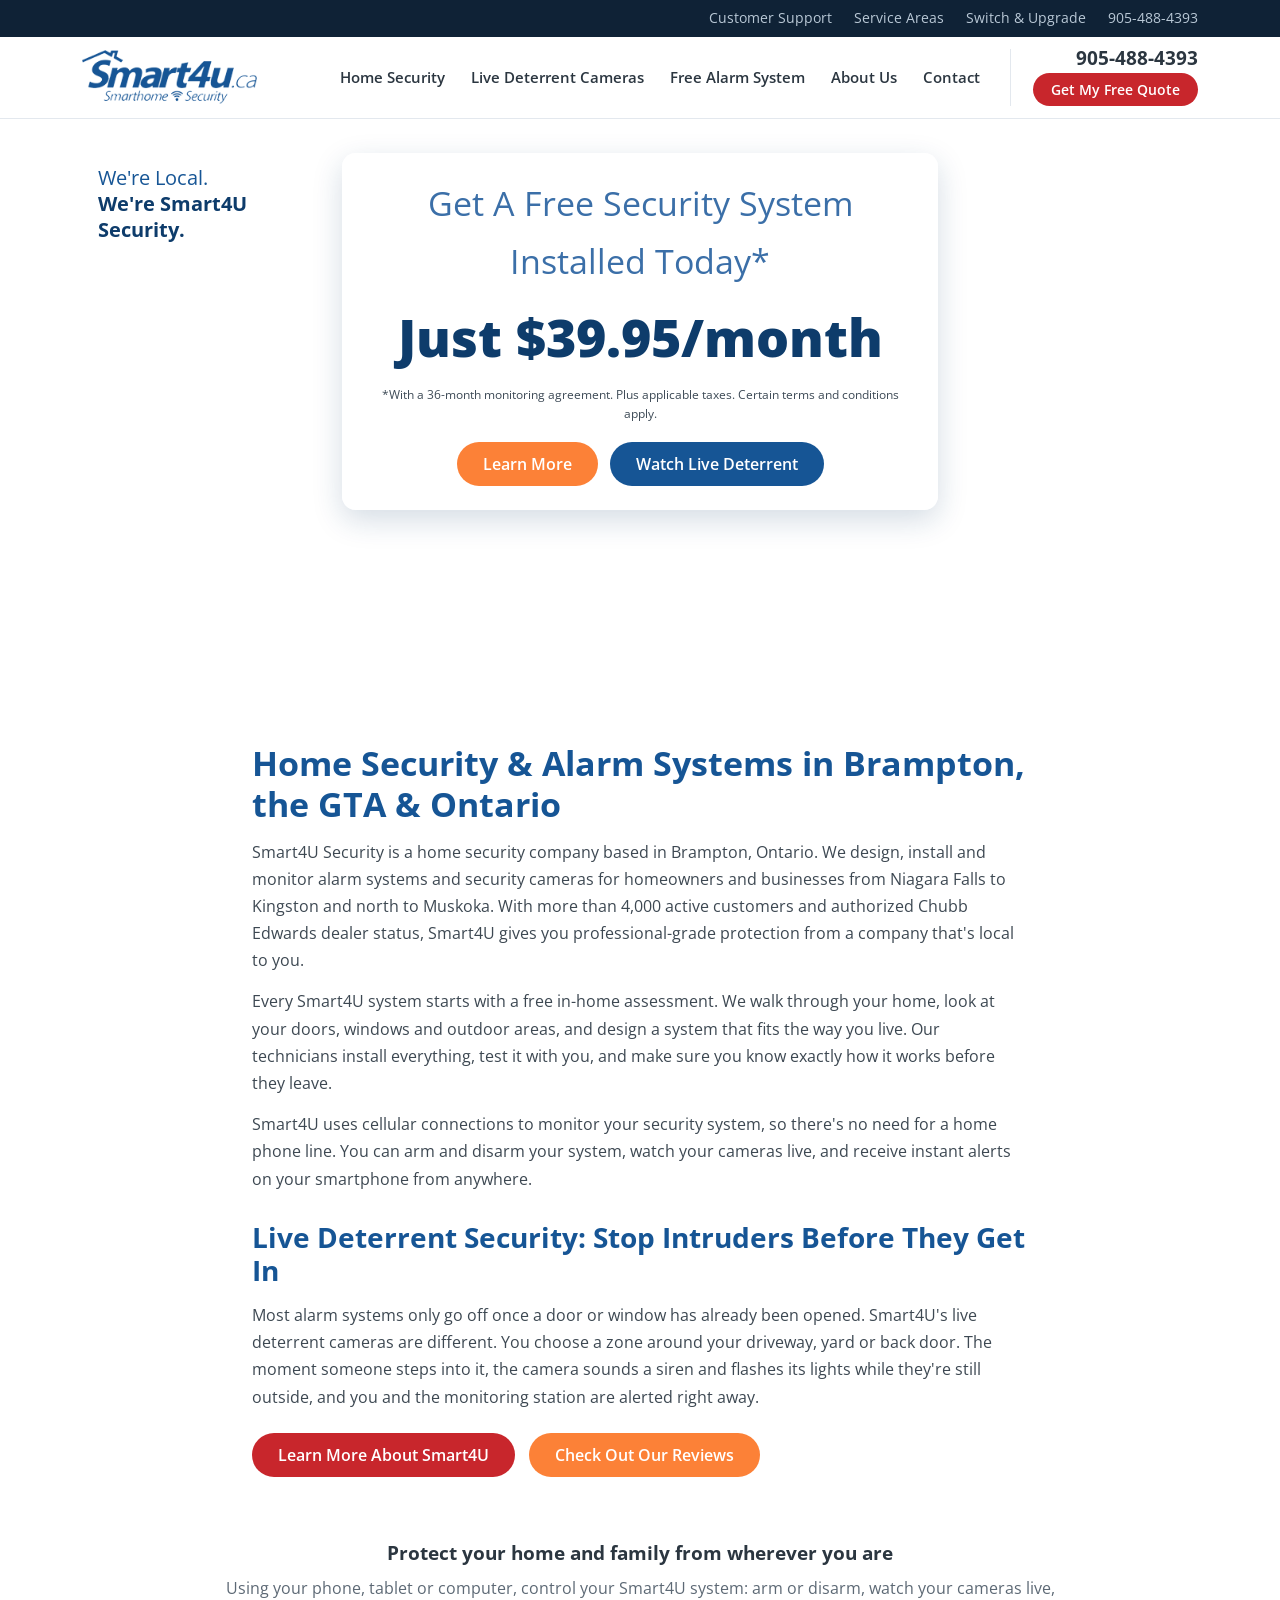
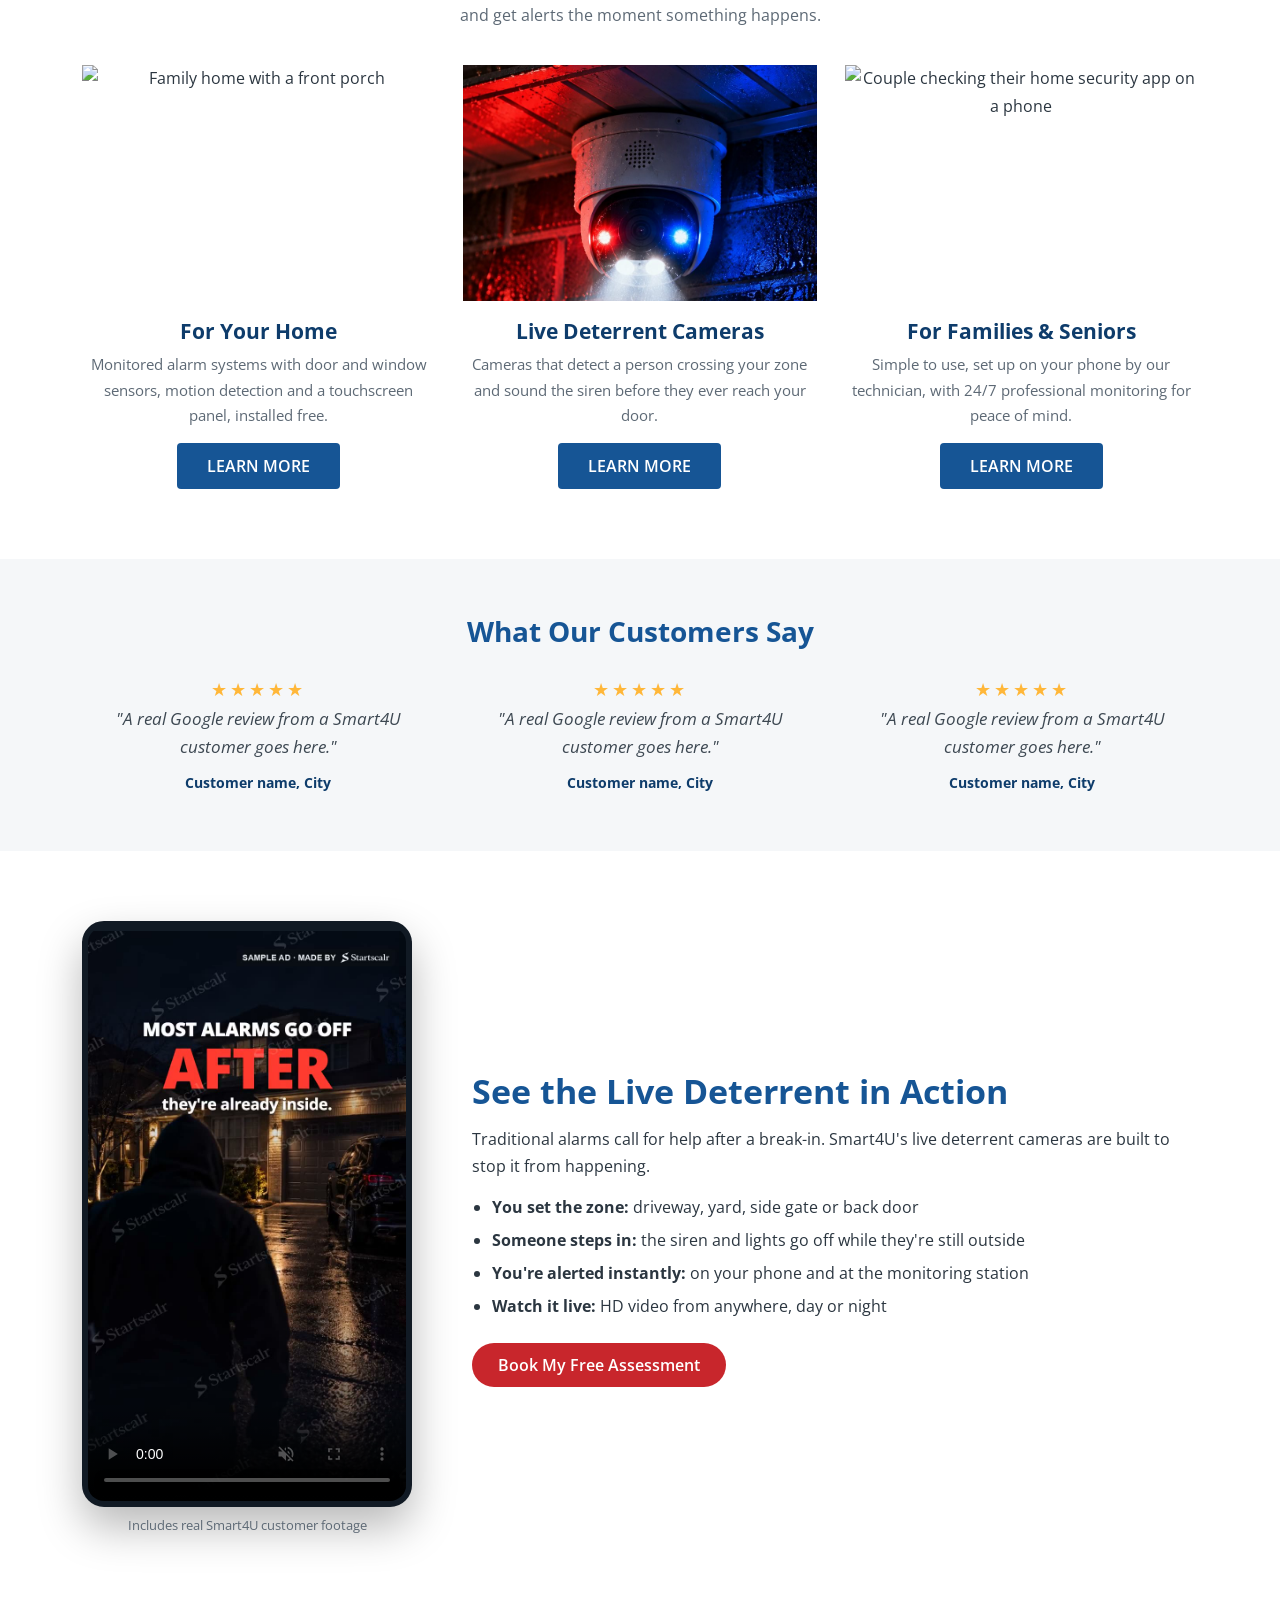
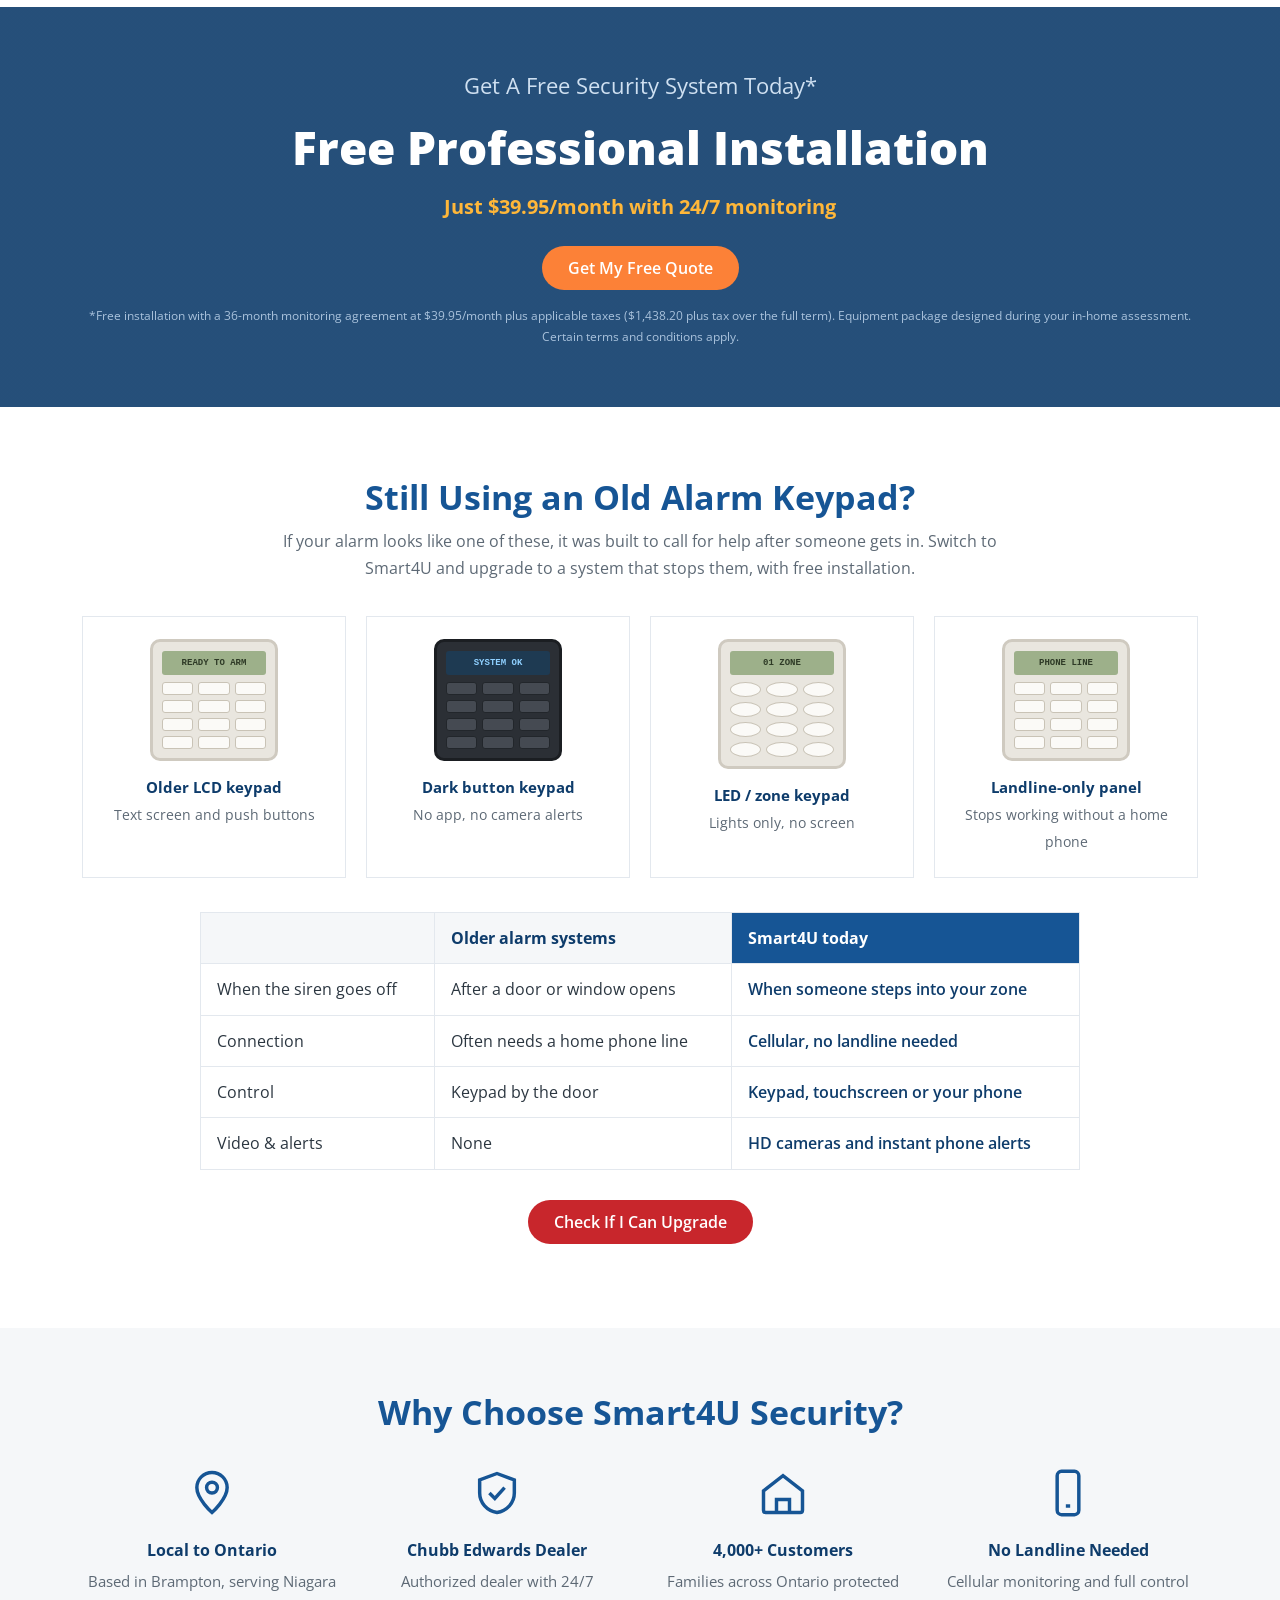
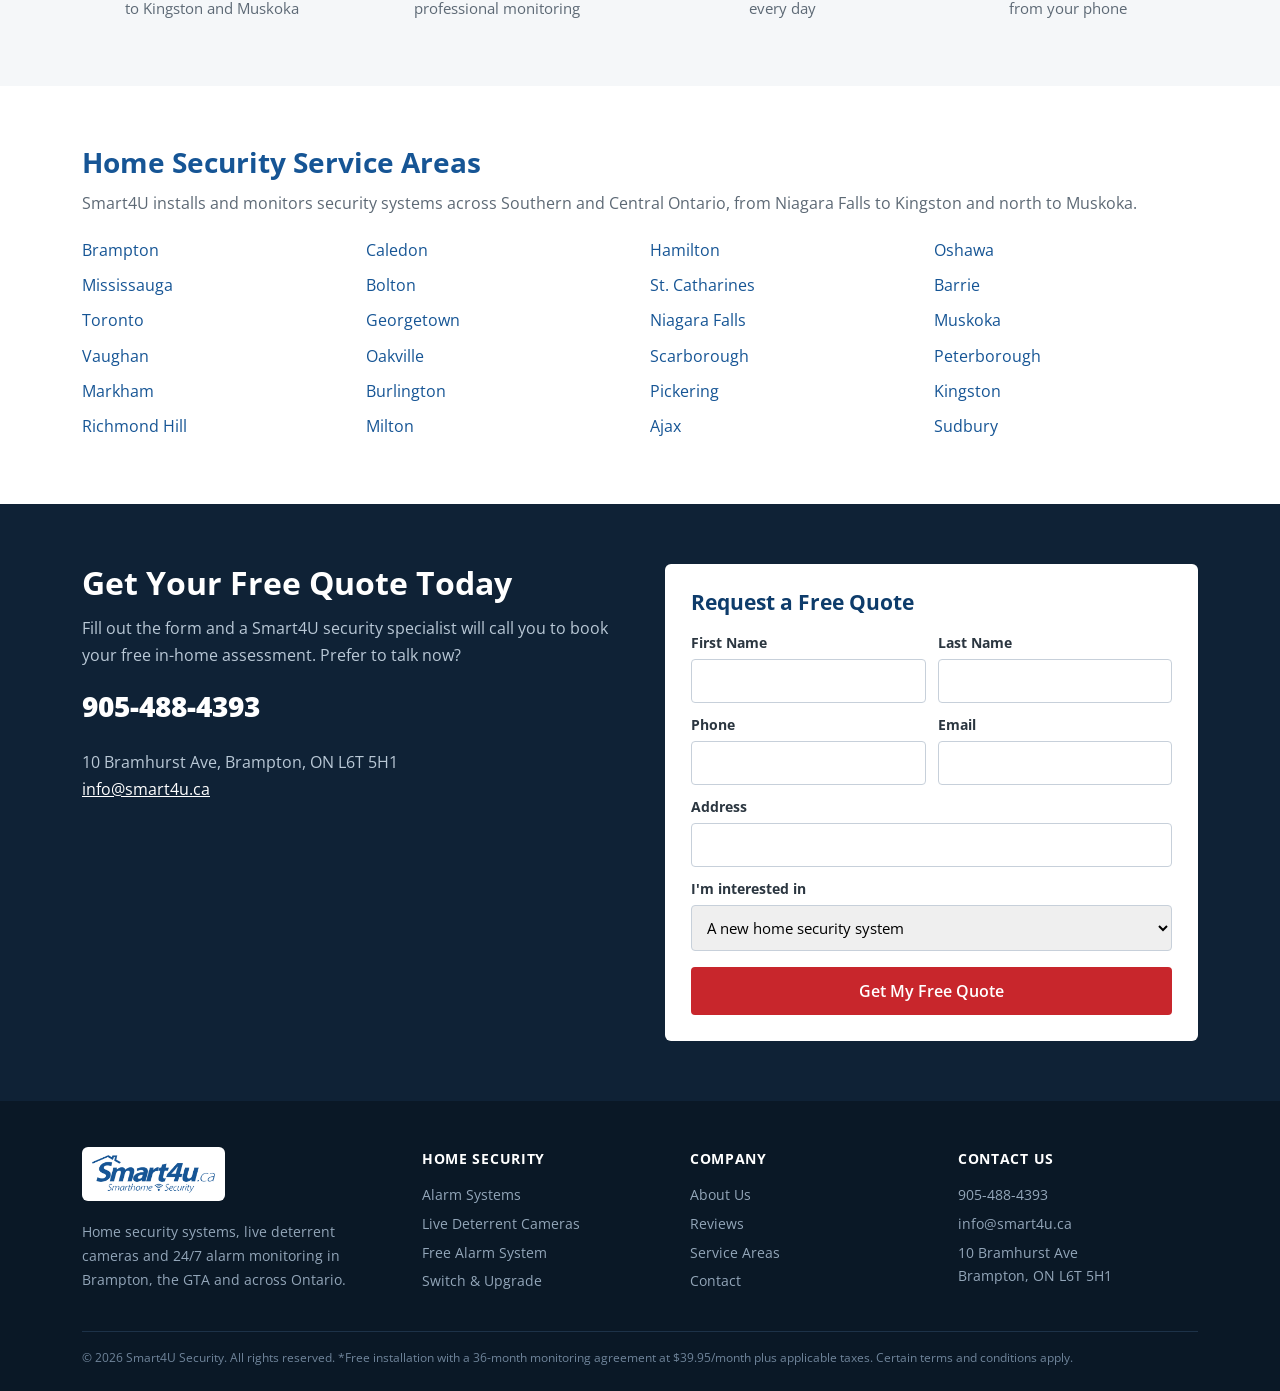
==== website-v3/index.html @ c7363578 "Demo website v3 (CSP/Liberty style)" ====
<!doctype html>
<html lang="en-CA">
<head>
<meta charset="utf-8">
<meta name="viewport" content="width=device-width, initial-scale=1">
<title>Smart4U Security | Home Security & Alarm Systems in Brampton, the GTA & Ontario</title>
<meta name="description" content="Smart4U Security, Brampton. Get a free home security system installed with 24/7 monitoring from $39.95/month. Live deterrent cameras, smart home control, no landline needed. Call 905-488-4393.">
<meta name="robots" content="noindex">
<link rel="preconnect" href="https://fonts.googleapis.com">
<link href="https://fonts.googleapis.com/css2?family=Open+Sans:wght@400;600;700;800&display=swap" rel="stylesheet">
<style>
:root{--blue:#165595;--navy:#0e3c6b;--dark:#0f2236;--ink:#2b3640;--muted:#5d6975;--line:#e3e8ee;--soft:#f5f7f9;--orange:#fc8137;--orange-d:#e2681f;--red:#c8262c;--yellow:#ffb739}
*{box-sizing:border-box}
body{margin:0;font:16px/1.7 "Open Sans",Arial,sans-serif;color:var(--ink);background:#fff}
img{max-width:100%;display:block}
a{color:var(--blue)}
.wrap{max-width:1160px;margin:0 auto;padding:0 22px}
.narrow{max-width:820px;margin:0 auto}
h1,h2,h3{margin:0;line-height:1.2}
p{margin:0 0 14px}
.btn{display:inline-block;font:600 16px "Open Sans",sans-serif;padding:11px 26px;border-radius:999px;text-decoration:none;border:0;cursor:pointer;text-align:center}
.btn-red{background:var(--red);color:#fff}.btn-red:hover{background:#a81f24}
.btn-or{background:var(--orange);color:#fff}.btn-or:hover{background:var(--orange-d)}
.btn-bl{background:var(--blue);color:#fff}.btn-bl:hover{background:var(--navy)}
.btn-sq{border-radius:4px;padding:12px 30px}

.top{background:var(--dark);color:#b9c8d6;font-size:13.5px}
.top .wrap{display:flex;justify-content:flex-end;gap:22px;padding-top:7px;padding-bottom:7px}
.top a{color:#b9c8d6;text-decoration:none}.top a:hover{color:#fff}
header{background:#fff;border-bottom:1px solid var(--line);position:sticky;top:0;z-index:20}
header .wrap{display:flex;align-items:center;gap:30px;padding-top:12px;padding-bottom:12px}
header .logo img{height:54px;width:auto}
nav{display:flex;gap:26px;margin-left:auto;font-size:15px;font-weight:600}
nav a{color:var(--ink);text-decoration:none}nav a:hover{color:var(--blue)}
.hright{display:flex;flex-direction:column;align-items:flex-end;gap:5px;padding-left:22px;border-left:1px solid var(--line)}
.hright .ph{font-size:19px;font-weight:700;color:var(--ink);text-decoration:none;line-height:1}
.hright .btn{padding:7px 18px;font-size:14px}

.hero{position:relative;min-height:560px;background:url("https://images.unsplash.com/photo-1773427657182-4776c4f5b363?w=2200&q=80&auto=format") center 90%/cover}
.hero::before{content:"";position:absolute;inset:0;background:linear-gradient(180deg,rgba(255,255,255,.55) 0%,rgba(255,255,255,.25) 40%,rgba(255,255,255,0) 60%)}
.hero .wrap{position:relative;padding-top:34px;padding-bottom:40px;display:grid;grid-template-columns:240px 1fr 240px;gap:20px}
.slogan{font-size:20px;color:var(--blue);line-height:1.3;align-self:start;background:rgba(255,255,255,.85);border-radius:10px;padding:12px 16px}.slogan b{display:block;color:var(--navy)}
.offer{text-align:center;background:rgba(255,255,255,.9);border-radius:14px;padding:22px 26px 24px;box-shadow:0 10px 30px rgba(14,60,107,.18);align-self:start}
.offer .l1{font-size:clamp(24px,3vw,34px);color:#3b6fa8;font-weight:400}
.offer .l2{font-size:clamp(32px,4.4vw,52px);color:var(--navy);font-weight:800;margin:2px 0 4px}
.offer .fine{font-size:11.5px;color:#3d4a56;margin-bottom:18px}
.offer .btns{display:flex;gap:12px;justify-content:center;flex-wrap:wrap}

.intro{padding:64px 0 50px}
.intro h2{font-size:clamp(26px,3vw,34px);color:var(--blue);font-weight:700;margin-bottom:14px}
.intro h2.sm{font-size:clamp(22px,2.5vw,28px);margin-top:28px}
.intro p{color:#3d4852}
.intro .btns{display:flex;gap:14px;flex-wrap:wrap;margin-top:22px}

.lead{text-align:center;padding:10px 0 36px}
.lead b{display:block;font-size:19px;color:var(--ink);margin-bottom:6px}
.lead p{max-width:860px;margin:0 auto;color:var(--muted)}
.three{display:grid;grid-template-columns:repeat(3,1fr);gap:28px;padding-bottom:70px}
.tile{text-align:center}
.tile img{width:100%;aspect-ratio:3/2;object-fit:cover}
.tile h3{font-size:21px;color:var(--navy);margin:18px 0 8px}
.tile p{color:var(--muted);font-size:15px;min-height:76px}

.quotes{background:var(--soft);padding:56px 0;text-align:center}
.quotes .row{display:grid;grid-template-columns:repeat(3,1fr);gap:30px;margin-top:26px}
.quotes blockquote{margin:0;font-size:16.5px;color:#3d4852;font-style:italic}
.quotes cite{display:block;font-style:normal;font-weight:700;color:var(--navy);margin-top:10px;font-size:14px}
.quotes .stars{color:var(--yellow);letter-spacing:3px;font-size:18px}
.quotes h2{font-size:28px;color:var(--blue);font-weight:700}

.deter{padding:70px 0}
.deter .wrap{display:grid;grid-template-columns:330px 1fr;gap:60px;align-items:center}
.deter video{width:100%;aspect-ratio:9/16;border-radius:22px;border:6px solid #111a24;background:#111a24;box-shadow:0 20px 44px rgba(0,0,0,.28);display:block}
.deter .cap{text-align:center;font-size:12.5px;color:var(--muted);margin-top:8px}
.deter h2{font-size:clamp(26px,3vw,34px);color:var(--blue);font-weight:700;margin-bottom:14px}
.deter ul{padding-left:20px;margin:0 0 22px}.deter li{margin:6px 0}

.band{background:linear-gradient(rgba(14,60,107,.9),rgba(14,60,107,.9)),url("https://images.unsplash.com/photo-1789683566679-be59240fc128?w=1600&q=70&auto=format") center/cover;color:#fff;text-align:center;padding:60px 0}
.band .l1{font-size:22px;color:#cfe0f1}
.band .l2{font-size:clamp(30px,4vw,46px);font-weight:800;margin:4px 0}
.band .l3{font-size:20px;color:var(--yellow);font-weight:700;margin-bottom:22px}
.band .fine{font-size:12px;color:#a9c2dc;margin-top:16px}

.upg{padding:70px 0}
.upg h2{font-size:clamp(26px,3vw,34px);color:var(--blue);font-weight:700;text-align:center;margin-bottom:10px}
.upg .sub{text-align:center;color:var(--muted);max-width:740px;margin:0 auto 34px}
.keys{display:grid;grid-template-columns:repeat(4,1fr);gap:20px;margin-bottom:34px}
.key{border:1px solid var(--line);padding:22px 14px;text-align:center}
.pad{margin:0 auto 14px;width:128px;background:#e9e6df;border:3px solid #cfcac0;border-radius:10px;padding:9px}
.pad .lcd{background:#9db08a;height:24px;border-radius:3px;margin-bottom:7px;font:600 9px monospace;color:#2e3a26;display:flex;align-items:center;justify-content:center}
.pad .g{display:grid;grid-template-columns:repeat(3,1fr);gap:5px}.pad .g i{height:13px;background:#fbfaf7;border:1px solid #c9c3b6;border-radius:3px}
.pad.dk{background:#2b2f35;border-color:#1b1e22}.pad.dk .g i{background:#454a52;border-color:#22262b}.pad.dk .lcd{background:#1e3a52;color:#8fd0ff}
.pad.rd .g i{border-radius:50%;height:15px}
.key b{display:block;color:var(--navy);font-size:15px}.key span{font-size:13.5px;color:var(--muted)}
table{width:100%;max-width:880px;margin:0 auto 30px;border-collapse:collapse;font-size:15.5px}
th,td{padding:12px 16px;border:1px solid var(--line);text-align:left}
th{background:var(--soft);color:var(--navy)}th:last-child{background:var(--blue);color:#fff}
td:last-child{font-weight:600;color:var(--navy)}

.why{background:var(--soft);padding:64px 0}
.why h2{font-size:clamp(26px,3vw,34px);color:var(--blue);font-weight:700;text-align:center;margin-bottom:34px}
.icons{display:grid;grid-template-columns:repeat(4,1fr);gap:26px;text-align:center}
.icons svg{width:52px;height:52px;color:var(--blue);margin:0 auto 10px}
.icons b{display:block;color:var(--navy);margin-bottom:4px}.icons span{font-size:14.5px;color:var(--muted)}

.areas{padding:60px 0}
.areas h2{font-size:28px;color:var(--blue);font-weight:700;margin-bottom:10px}
.areas p{color:var(--muted)}
.alist{columns:4;column-gap:20px;padding:0;margin:16px 0 0;list-style:none}
.alist li{padding:4px 0}.alist a{text-decoration:none}

.quote{background:var(--dark);color:#fff;padding:60px 0}
.quote .wrap{display:grid;grid-template-columns:1fr 1fr;gap:50px;align-items:start}
.quote h2{font-size:32px;margin-bottom:12px}
.quote p{color:#b9c8d6}
.quote .ph{font-size:28px;font-weight:800;color:#fff;text-decoration:none}
form{background:#fff;color:var(--ink);padding:26px;border-radius:6px}
form h3{color:var(--navy);font-size:21px;margin-bottom:6px}
.r2{display:grid;grid-template-columns:1fr 1fr;gap:12px}
label{display:block;font-size:13.5px;font-weight:700;margin:11px 0 4px}
input,select{width:100%;font:15px "Open Sans",sans-serif;padding:11px;border:1px solid #c7d0da;border-radius:4px}
form .btn{width:100%;margin-top:16px;border-radius:4px;padding:13px}
.thanks{display:none;background:#fff;color:var(--ink);padding:30px;border-radius:6px;text-align:center}

footer{background:#0a1826;color:#93a6b9;font-size:14px;padding:46px 0 22px}
.fcols{display:grid;grid-template-columns:1.3fr 1fr 1fr 1fr;gap:28px;margin-bottom:26px}
footer h4{color:#fff;font-size:14px;text-transform:uppercase;letter-spacing:.05em;margin:0 0 12px}
footer a{color:#93a6b9;text-decoration:none;display:block;margin:5px 0}footer a:hover{color:#fff}
.flogo{background:#fff;display:inline-block;padding:8px 10px;border-radius:6px;margin-bottom:12px}.flogo img{height:38px}
.legal{border-top:1px solid #1d3248;padding-top:16px;font-size:12px;color:#6f849a}

.mcall{display:none;position:fixed;bottom:0;left:0;right:0;z-index:30;background:var(--red);text-align:center}
.mcall a{display:block;color:#fff;font-weight:700;padding:15px;text-decoration:none;font-size:17px}

@media (max-width:1000px){
  nav,.top{display:none}
  .hero .wrap{grid-template-columns:1fr;text-align:center}.slogan{padding:0}.hero .wrap>div:last-child{display:none}
  .hero{min-height:520px}
  .three,.quotes .row{grid-template-columns:1fr}.tile p{min-height:0}
  .deter .wrap,.quote .wrap{grid-template-columns:1fr}.deter .wrap>div:first-child{max-width:300px;margin:0 auto}
  .keys,.icons{grid-template-columns:1fr 1fr}
  .alist{columns:2}.fcols{grid-template-columns:1fr 1fr}
  .mcall{display:block}body{padding-bottom:54px}
}
@media (max-width:560px){.hright .btn{display:none}.hright{border:0;padding:0}header .logo img{height:42px}.r2{grid-template-columns:1fr}table{font-size:14px}th,td{padding:9px}}
</style>
</head>
<body>

<div class="top"><div class="wrap"><a href="#contact">Customer Support</a><a href="#areas">Service Areas</a><a href="#upgrade">Switch &amp; Upgrade</a><a href="tel:+19054884393">905-488-4393</a></div></div>

<header><div class="wrap">
  <a class="logo" href="#"><img src="img/smart4u-logo.png" alt="Smart4U Security" width="220" height="68"></a>
  <nav><a href="#home-security">Home Security</a><a href="#live-deterrent">Live Deterrent Cameras</a><a href="#free-system">Free Alarm System</a><a href="#about">About Us</a><a href="#contact">Contact</a></nav>
  <div class="hright"><a class="ph" href="tel:+19054884393">905-488-4393</a><a class="btn btn-red" href="#contact">Get My Free Quote</a></div>
</div></header>

<section class="hero"><div class="wrap">
  <div class="slogan">We're Local.<b>We're Smart4U Security.</b></div>
  <div class="offer">
    <div class="l1">Get A Free Security System Installed Today*</div>
    <div class="l2">Just $39.95/month</div>
    <div class="fine">*With a 36-month monitoring agreement. Plus applicable taxes. Certain terms and conditions apply.</div>
    <div class="btns"><a class="btn btn-or" href="#free-system">Learn More</a><a class="btn btn-bl" href="#live-deterrent">Watch Live Deterrent</a></div>
  </div>
  <div></div>
</div></section>

<section class="intro" id="home-security"><div class="wrap narrow">
  <h2>Home Security &amp; Alarm Systems in Brampton, the GTA &amp; Ontario</h2>
  <p>Smart4U Security is a home security company based in Brampton, Ontario. We design, install and monitor alarm systems and security cameras for homeowners and businesses from Niagara Falls to Kingston and north to Muskoka. With more than 4,000 active customers and authorized Chubb Edwards dealer status, Smart4U gives you professional-grade protection from a company that's local to you.</p>
  <p>Every Smart4U system starts with a free in-home assessment. We walk through your home, look at your doors, windows and outdoor areas, and design a system that fits the way you live. Our technicians install everything, test it with you, and make sure you know exactly how it works before they leave.</p>
  <p>Smart4U uses cellular connections to monitor your security system, so there's no need for a home phone line. You can arm and disarm your system, watch your cameras live, and receive instant alerts on your smartphone from anywhere.</p>
  <h2 class="sm">Live Deterrent Security: Stop Intruders Before They Get In</h2>
  <p>Most alarm systems only go off once a door or window has already been opened. Smart4U's live deterrent cameras are different. You choose a zone around your driveway, yard or back door. The moment someone steps into it, the camera sounds a siren and flashes its lights while they're still outside, and you and the monitoring station are alerted right away.</p>
  <div class="btns"><a class="btn btn-red" href="#about">Learn More About Smart4U</a><a class="btn btn-or" href="#reviews">Check Out Our Reviews</a></div>
</div></section>

<div class="wrap">
  <div class="lead"><b>Protect your home and family from wherever you are</b><p>Using your phone, tablet or computer, control your Smart4U system: arm or disarm, watch your cameras live, and get alerts the moment something happens.</p></div>
  <div class="three">
    <div class="tile"><img src="https://images.unsplash.com/photo-1789683566679-be59240fc128?w=900&q=75&auto=format&fit=crop&h=600" alt="Family home with a front porch"><h3>For Your Home</h3><p>Monitored alarm systems with door and window sensors, motion detection and a touchscreen panel, installed free.</p><a class="btn btn-bl btn-sq" href="#free-system">LEARN MORE</a></div>
    <div class="tile"><img src="img/card-deterrent.jpg" alt="Smart4U live deterrent camera with red and blue lights"><h3>Live Deterrent Cameras</h3><p>Cameras that detect a person crossing your zone and sound the siren before they ever reach your door.</p><a class="btn btn-bl btn-sq" href="#live-deterrent">LEARN MORE</a></div>
    <div class="tile"><img src="https://images.unsplash.com/photo-1758686253992-62c9c69dfe61?w=900&q=75&auto=format&fit=crop&h=600" alt="Couple checking their home security app on a phone"><h3>For Families &amp; Seniors</h3><p>Simple to use, set up on your phone by our technician, with 24/7 professional monitoring for peace of mind.</p><a class="btn btn-bl btn-sq" href="#contact">LEARN MORE</a></div>
  </div>
</div>

<section class="quotes" id="reviews"><div class="wrap">
  <h2>What Our Customers Say</h2>
  <div class="row">
    <div><div class="stars">★★★★★</div><blockquote>"A real Google review from a Smart4U customer goes here."</blockquote><cite>Customer name, City</cite></div>
    <div><div class="stars">★★★★★</div><blockquote>"A real Google review from a Smart4U customer goes here."</blockquote><cite>Customer name, City</cite></div>
    <div><div class="stars">★★★★★</div><blockquote>"A real Google review from a Smart4U customer goes here."</blockquote><cite>Customer name, City</cite></div>
  </div>
</div></section>

<section class="deter" id="live-deterrent"><div class="wrap">
  <div><video src="img/live-deterrent-sample.mp4" poster="img/live-deterrent-poster.jpg" controls playsinline muted loop preload="metadata"></video><div class="cap">Includes real Smart4U customer footage</div></div>
  <div>
    <h2>See the Live Deterrent in Action</h2>
    <p>Traditional alarms call for help after a break-in. Smart4U's live deterrent cameras are built to stop it from happening.</p>
    <ul>
      <li><b>You set the zone:</b> driveway, yard, side gate or back door</li>
      <li><b>Someone steps in:</b> the siren and lights go off while they're still outside</li>
      <li><b>You're alerted instantly:</b> on your phone and at the monitoring station</li>
      <li><b>Watch it live:</b> HD video from anywhere, day or night</li>
    </ul>
    <a class="btn btn-red" href="#contact">Book My Free Assessment</a>
  </div>
</div></section>

<section class="band" id="free-system"><div class="wrap">
  <div class="l1">Get A Free Security System Today*</div>
  <div class="l2">Free Professional Installation</div>
  <div class="l3">Just $39.95/month with 24/7 monitoring</div>
  <a class="btn btn-or" href="#contact">Get My Free Quote</a>
  <div class="fine">*Free installation with a 36-month monitoring agreement at $39.95/month plus applicable taxes ($1,438.20 plus tax over the full term). Equipment package designed during your in-home assessment. Certain terms and conditions apply.</div>
</div></section>

<section class="upg" id="upgrade"><div class="wrap">
  <h2>Still Using an Old Alarm Keypad?</h2>
  <p class="sub">If your alarm looks like one of these, it was built to call for help after someone gets in. Switch to Smart4U and upgrade to a system that stops them, with free installation.</p>
  <div class="keys">
    <div class="key"><div class="pad"><div class="lcd">READY TO ARM</div><div class="g"><i></i><i></i><i></i><i></i><i></i><i></i><i></i><i></i><i></i><i></i><i></i><i></i></div></div><b>Older LCD keypad</b><span>Text screen and push buttons</span></div>
    <div class="key"><div class="pad dk"><div class="lcd">SYSTEM OK</div><div class="g"><i></i><i></i><i></i><i></i><i></i><i></i><i></i><i></i><i></i><i></i><i></i><i></i></div></div><b>Dark button keypad</b><span>No app, no camera alerts</span></div>
    <div class="key"><div class="pad rd"><div class="lcd">01 ZONE</div><div class="g"><i></i><i></i><i></i><i></i><i></i><i></i><i></i><i></i><i></i><i></i><i></i><i></i></div></div><b>LED / zone keypad</b><span>Lights only, no screen</span></div>
    <div class="key"><div class="pad"><div class="lcd">PHONE LINE</div><div class="g"><i></i><i></i><i></i><i></i><i></i><i></i><i></i><i></i><i></i><i></i><i></i><i></i></div></div><b>Landline-only panel</b><span>Stops working without a home phone</span></div>
  </div>
  <table>
    <tr><th></th><th>Older alarm systems</th><th>Smart4U today</th></tr>
    <tr><td>When the siren goes off</td><td>After a door or window opens</td><td>When someone steps into your zone</td></tr>
    <tr><td>Connection</td><td>Often needs a home phone line</td><td>Cellular, no landline needed</td></tr>
    <tr><td>Control</td><td>Keypad by the door</td><td>Keypad, touchscreen or your phone</td></tr>
    <tr><td>Video &amp; alerts</td><td>None</td><td>HD cameras and instant phone alerts</td></tr>
  </table>
  <p style="text-align:center"><a class="btn btn-red" href="#contact">Check If I Can Upgrade</a></p>
</div></section>

<section class="why" id="about"><div class="wrap">
  <h2>Why Choose Smart4U Security?</h2>
  <div class="icons">
    <div><svg viewBox="0 0 24 24" fill="none" stroke="currentColor" stroke-width="1.6"><path d="M12 21s-7-6.2-7-11.5a7 7 0 0 1 14 0C19 14.8 12 21 12 21z"/><circle cx="12" cy="9.5" r="2.5"/></svg><b>Local to Ontario</b><span>Based in Brampton, serving Niagara to Kingston and Muskoka</span></div>
    <div><svg viewBox="0 0 24 24" fill="none" stroke="currentColor" stroke-width="1.6"><path d="M12 3l8 3v6c0 4.5-3.4 8.3-8 9-4.6-.7-8-4.5-8-9V6z"/><path d="M8.5 12l2.5 2.5 4.5-5"/></svg><b>Chubb Edwards Dealer</b><span>Authorized dealer with 24/7 professional monitoring</span></div>
    <div><svg viewBox="0 0 24 24" fill="none" stroke="currentColor" stroke-width="1.6"><path d="M3 11l9-7 9 7v9a1 1 0 0 1-1 1H4a1 1 0 0 1-1-1z"/><path d="M9 21v-6h6v6"/></svg><b>4,000+ Customers</b><span>Families across Ontario protected every day</span></div>
    <div><svg viewBox="0 0 24 24" fill="none" stroke="currentColor" stroke-width="1.6"><rect x="7" y="2" width="10" height="20" rx="2"/><path d="M11 18h2"/></svg><b>No Landline Needed</b><span>Cellular monitoring and full control from your phone</span></div>
  </div>
</div></section>

<section class="areas" id="areas"><div class="wrap">
  <h2>Home Security Service Areas</h2>
  <p>Smart4U installs and monitors security systems across Southern and Central Ontario, from Niagara Falls to Kingston and north to Muskoka.</p>
  <ul class="alist">
    <li><a href="#contact">Brampton</a></li><li><a href="#contact">Mississauga</a></li><li><a href="#contact">Toronto</a></li><li><a href="#contact">Vaughan</a></li><li><a href="#contact">Markham</a></li><li><a href="#contact">Richmond Hill</a></li><li><a href="#contact">Caledon</a></li><li><a href="#contact">Bolton</a></li><li><a href="#contact">Georgetown</a></li><li><a href="#contact">Oakville</a></li><li><a href="#contact">Burlington</a></li><li><a href="#contact">Milton</a></li><li><a href="#contact">Hamilton</a></li><li><a href="#contact">St. Catharines</a></li><li><a href="#contact">Niagara Falls</a></li><li><a href="#contact">Scarborough</a></li><li><a href="#contact">Pickering</a></li><li><a href="#contact">Ajax</a></li><li><a href="#contact">Oshawa</a></li><li><a href="#contact">Barrie</a></li><li><a href="#contact">Muskoka</a></li><li><a href="#contact">Peterborough</a></li><li><a href="#contact">Kingston</a></li><li><a href="#contact">Sudbury</a></li>
  </ul>
</div></section>

<section class="quote" id="contact"><div class="wrap">
  <div>
    <h2>Get Your Free Quote Today</h2>
    <p>Fill out the form and a Smart4U security specialist will call you to book your free in-home assessment. Prefer to talk now?</p>
    <a class="ph" href="tel:+19054884393">905-488-4393</a>
    <p style="margin-top:18px">10 Bramhurst Ave, Brampton, ON L6T 5H1<br><a href="mailto:info@smart4u.ca" style="color:#fff">info@smart4u.ca</a></p>
  </div>
  <div>
    <form id="q">
      <h3>Request a Free Quote</h3>
      <div class="r2"><div><label for="a">First Name</label><input id="a" autocomplete="given-name" required></div><div><label for="b">Last Name</label><input id="b" autocomplete="family-name"></div></div>
      <div class="r2"><div><label for="c">Phone</label><input id="c" type="tel" autocomplete="tel" required></div><div><label for="d">Email</label><input id="d" type="email" autocomplete="email"></div></div>
      <label for="e">Address</label><input id="e" autocomplete="street-address">
      <label for="f">I'm interested in</label><select id="f"><option>A new home security system</option><option>Switching / upgrading my old alarm</option><option>Live deterrent cameras</option><option>Business security</option></select>
      <button class="btn btn-red" type="submit">Get My Free Quote</button>
    </form>
    <div class="thanks"><h3 style="color:#0e3c6b">Thank you!</h3><p style="color:#5d6975">A Smart4U specialist will call you shortly.</p></div>
  </div>
</div></section>

<footer><div class="wrap">
  <div class="fcols">
    <div><span class="flogo"><img src="img/smart4u-logo.png" alt="Smart4U Security"></span><p>Home security systems, live deterrent cameras and 24/7 alarm monitoring in Brampton, the GTA and across Ontario.</p></div>
    <div><h4>Home Security</h4><a href="#home-security">Alarm Systems</a><a href="#live-deterrent">Live Deterrent Cameras</a><a href="#free-system">Free Alarm System</a><a href="#upgrade">Switch &amp; Upgrade</a></div>
    <div><h4>Company</h4><a href="#about">About Us</a><a href="#reviews">Reviews</a><a href="#areas">Service Areas</a><a href="#contact">Contact</a></div>
    <div><h4>Contact Us</h4><a href="tel:+19054884393">905-488-4393</a><a href="mailto:info@smart4u.ca">info@smart4u.ca</a><span>10 Bramhurst Ave<br>Brampton, ON L6T 5H1</span></div>
  </div>
  <div class="legal">© 2026 Smart4U Security. All rights reserved. *Free installation with a 36-month monitoring agreement at $39.95/month plus applicable taxes. Certain terms and conditions apply.</div>
</div></footer>

<div class="mcall"><a href="tel:+19054884393">Call 905-488-4393 · Free Quote</a></div>
<script>
document.getElementById('q').addEventListener('submit',function(e){e.preventDefault();this.hidden=true;document.querySelector('.thanks').style.display='block'});
</script>
</body>
</html>
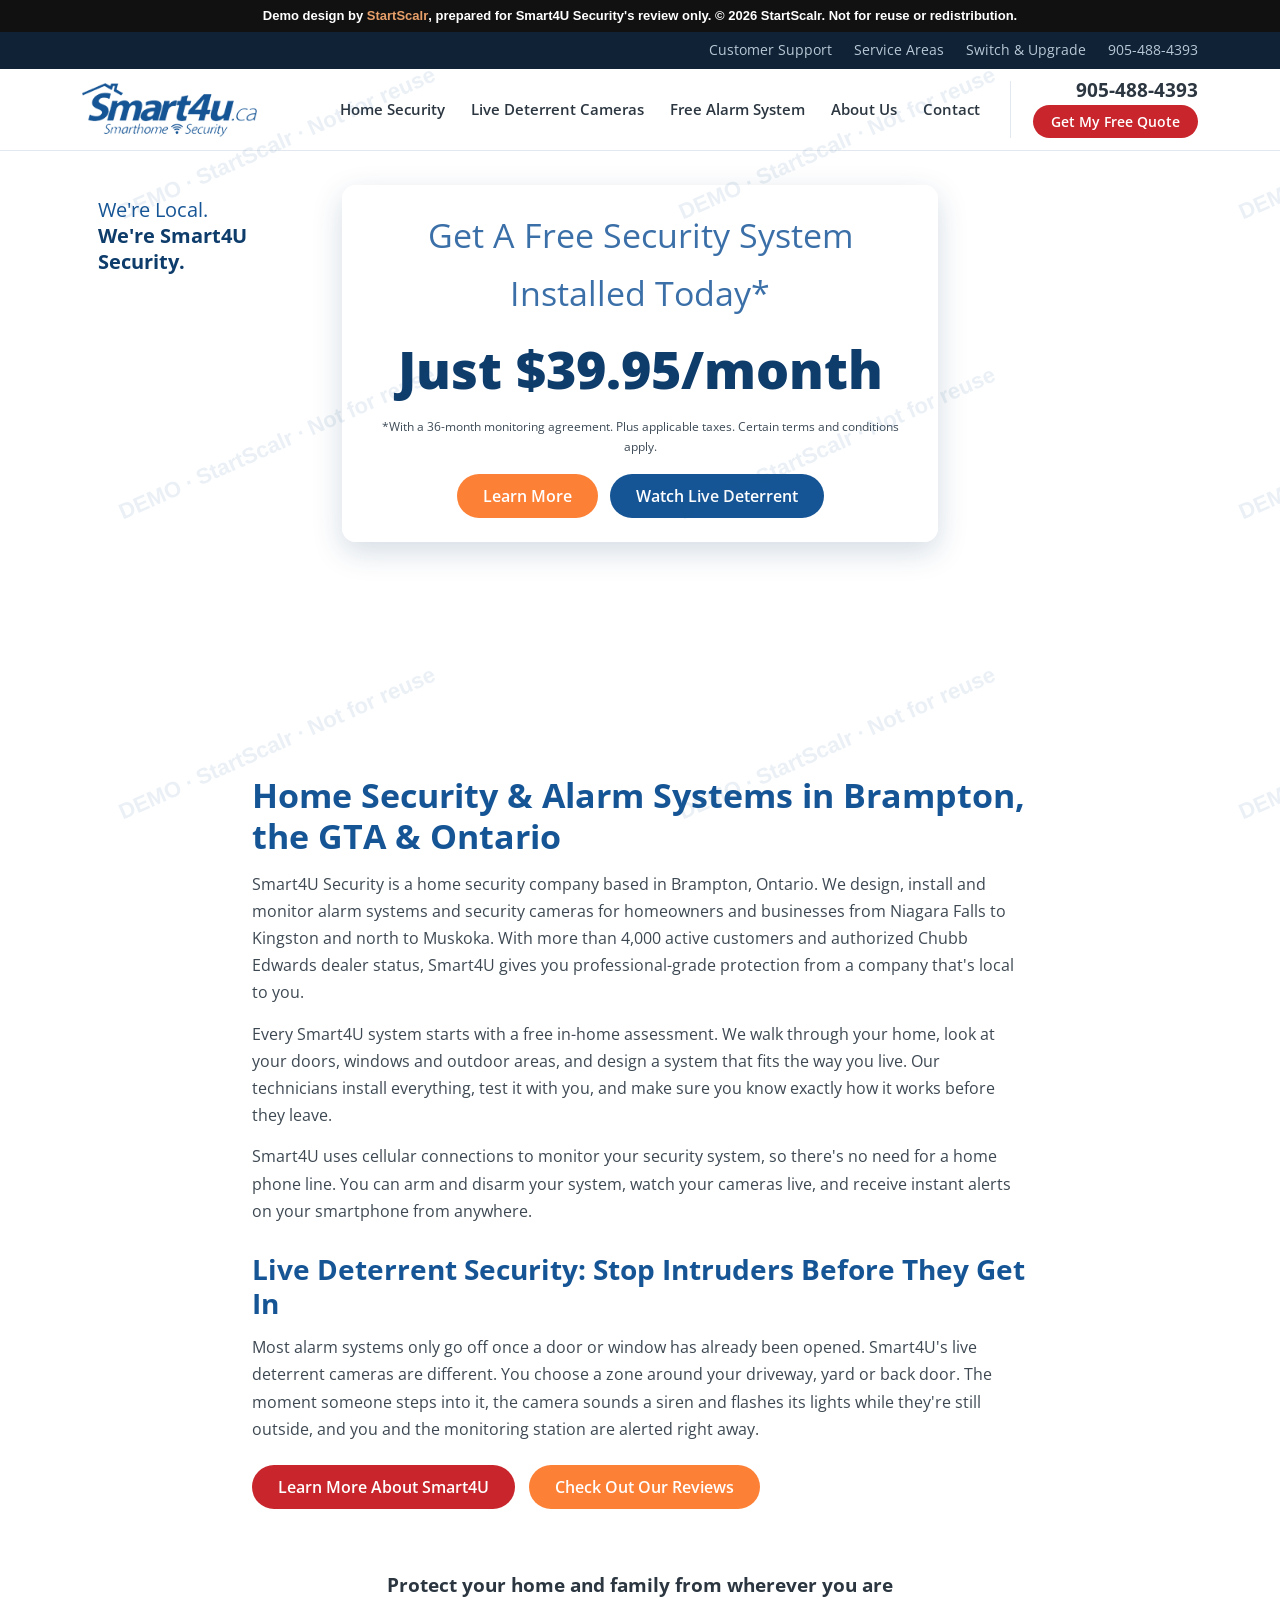
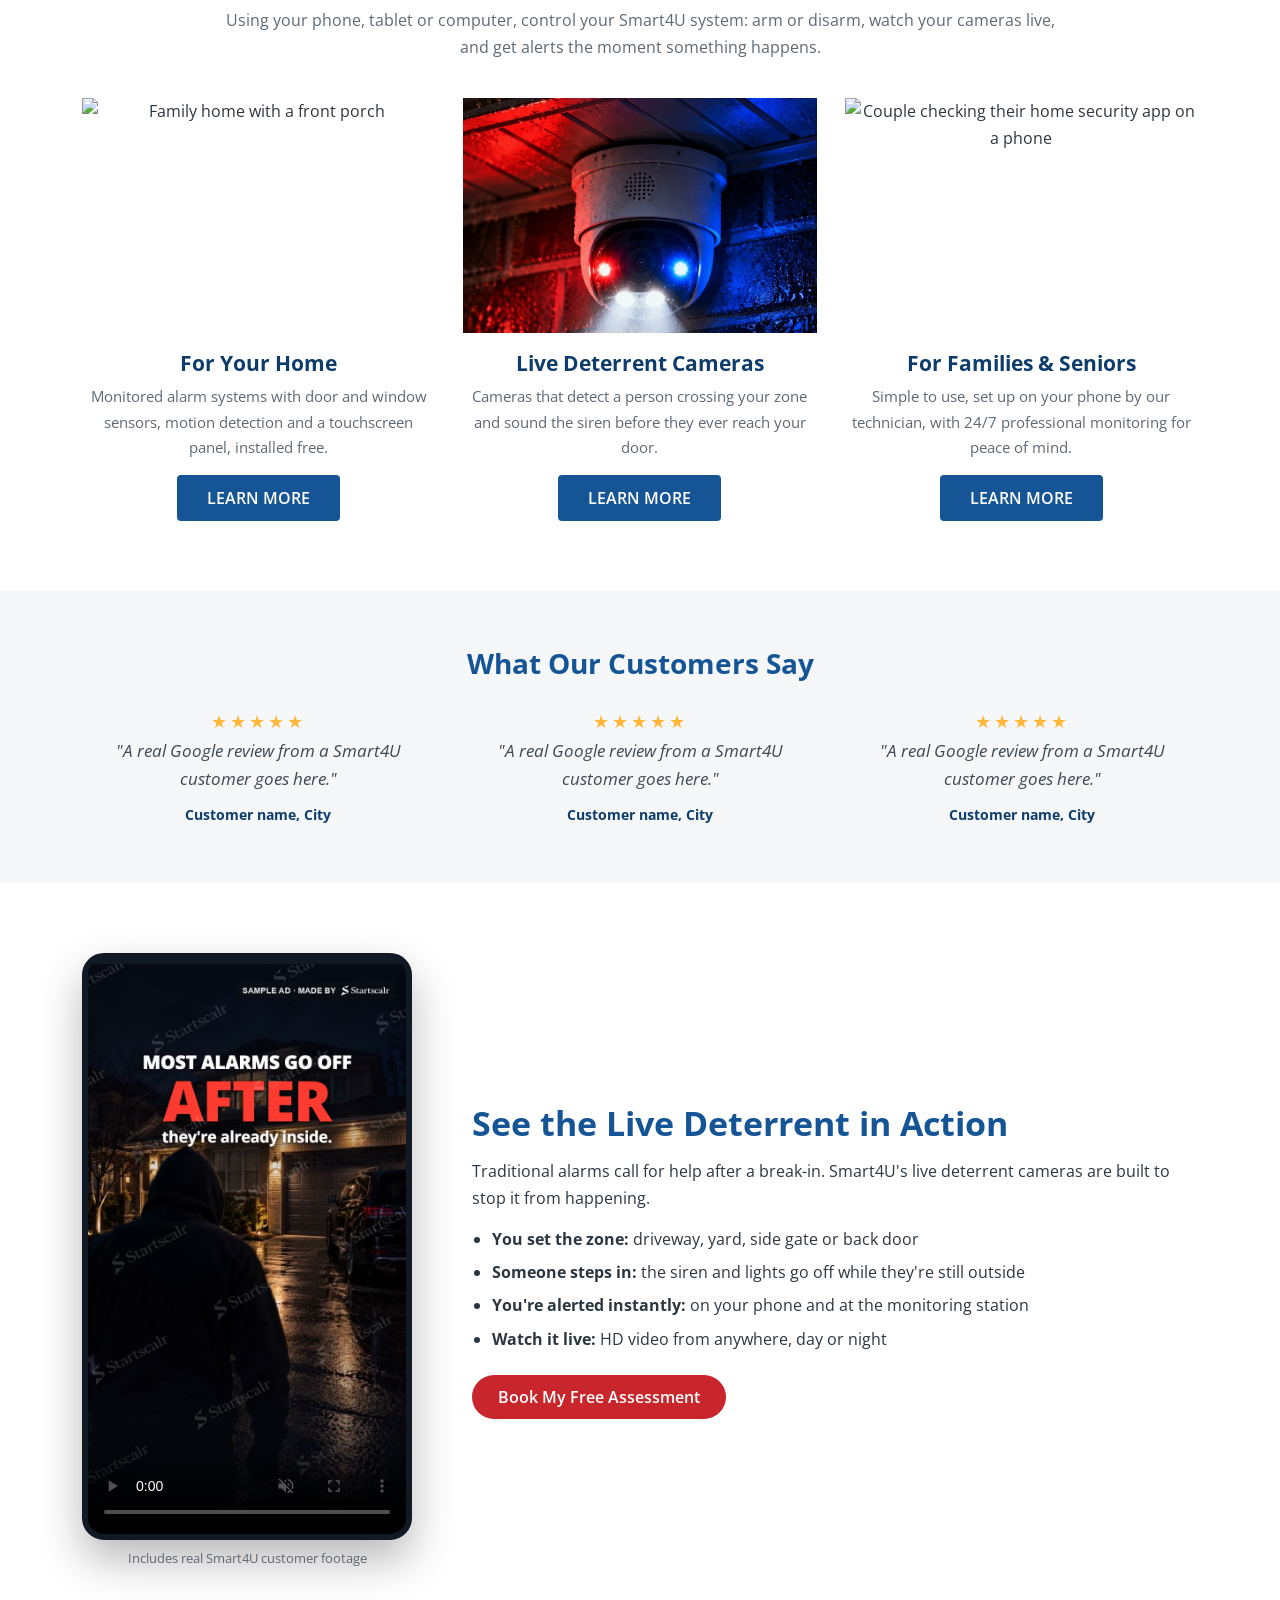
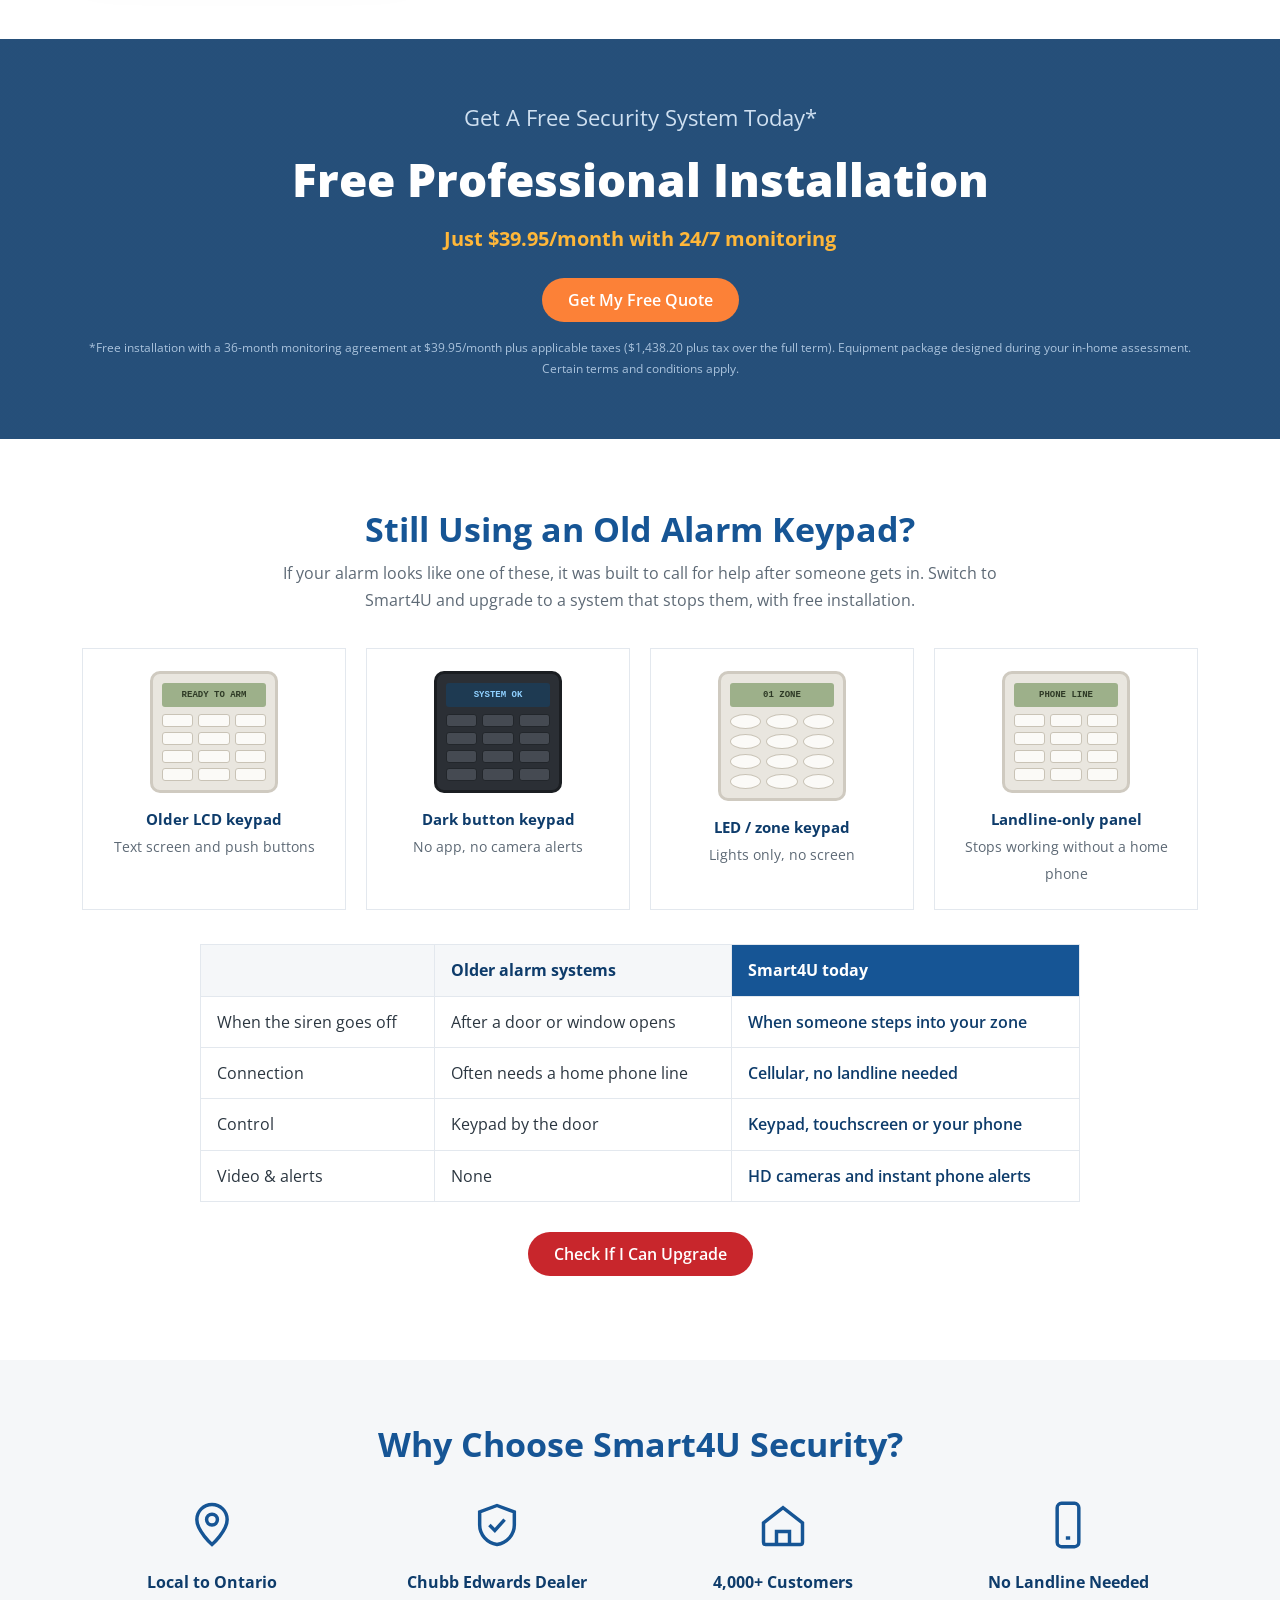
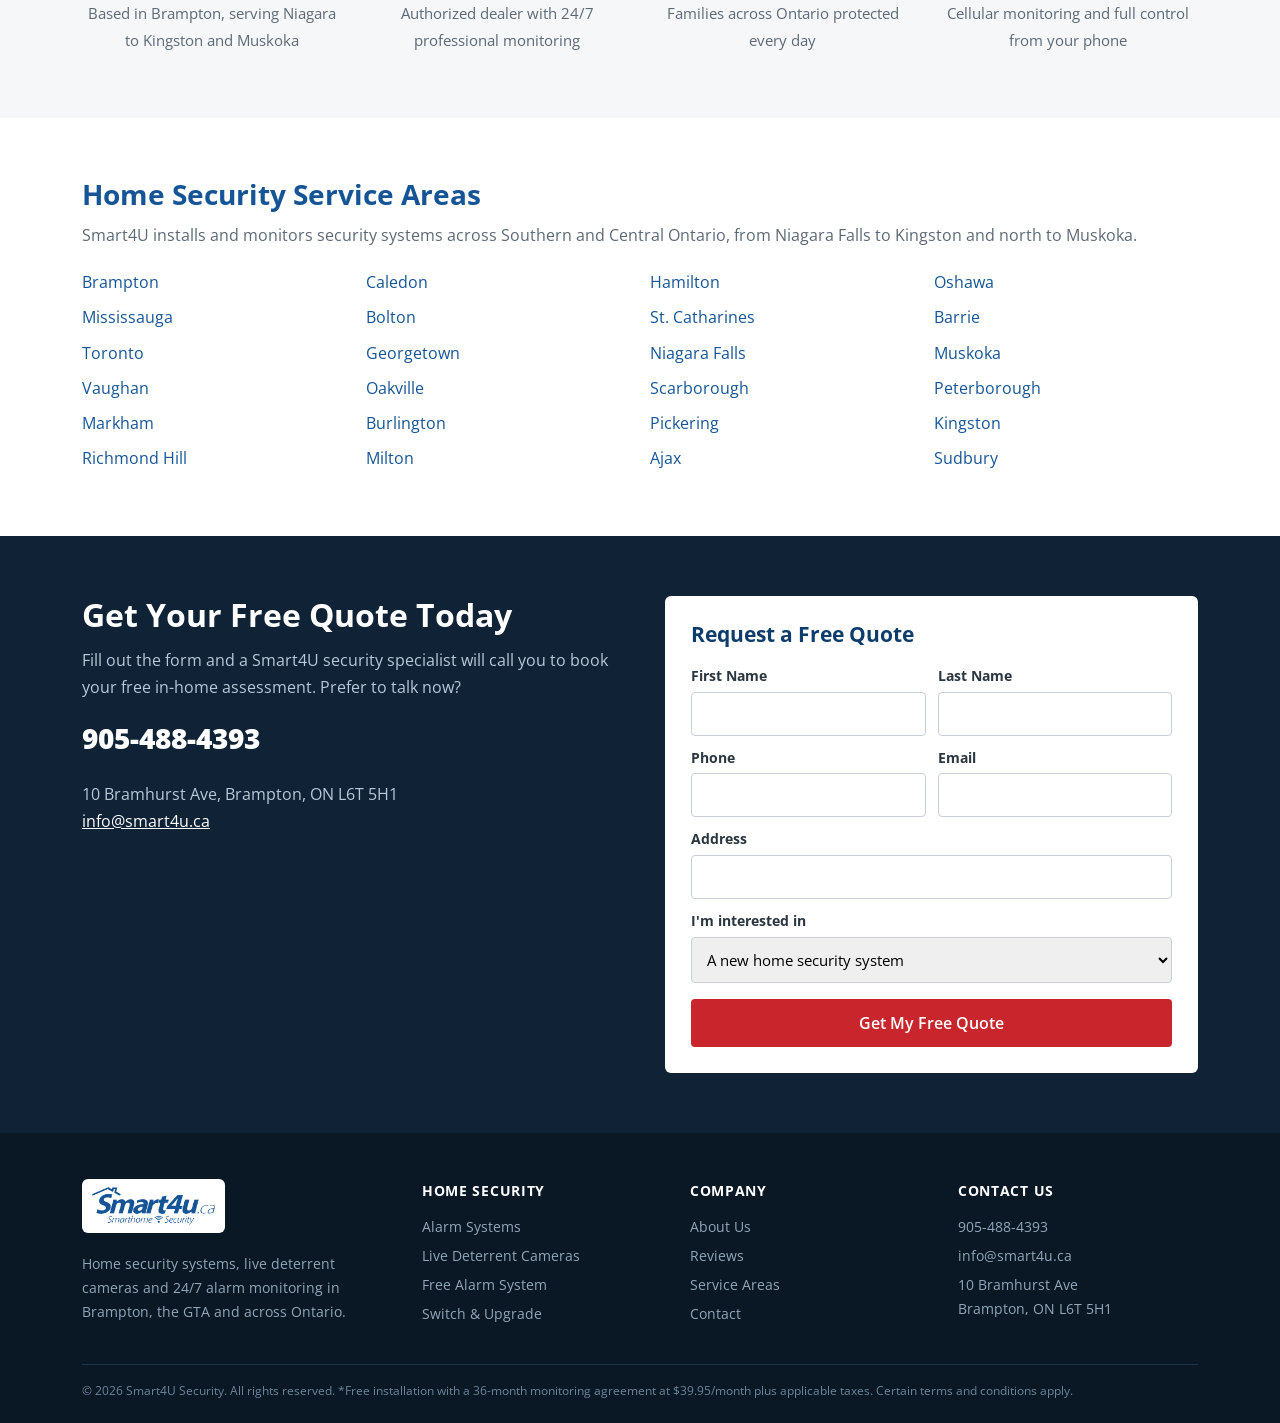
==== commit 51184362: "StartScalr demo watermark" ====
--- a/website-v3/index.html
+++ b/website-v3/index.html
@@ -143,9 +143,18 @@
   .mcall{display:block}body{padding-bottom:54px}
 }
 @media (max-width:560px){.hright .btn{display:none}.hright{border:0;padding:0}header .logo img{height:42px}.r2{grid-template-columns:1fr}table{font-size:14px}th,td{padding:9px}}
+
+.ss-wm{position:fixed;inset:0;z-index:9998;pointer-events:none;background-image:url("data:image/svg+xml,%3Csvg xmlns='http://www.w3.org/2000/svg' width='560' height='300'%3E%3Ctext x='50%25' y='50%25' fill='%23165595' fill-opacity='0.09' font-family='Arial,sans-serif' font-size='22' font-weight='700' text-anchor='middle' transform='rotate(-24 280 150)'%3EDEMO · StartScalr · Not for reuse%3C/text%3E%3C/svg%3E")}
+.ss-bar{position:relative;z-index:9999;background:#111;color:#fff;font:600 13px/1.4 Arial,sans-serif;text-align:center;padding:7px 12px}
+.ss-bar b{color:#e8a06a}
 </style>
+<meta name="author" content="StartScalr">
+<!-- (c) 2026 StartScalr. Demo prepared for Smart4U Security evaluation only. Not licensed for reuse, copying or redistribution. -->
 </head>
 <body>
+<div class="ss-bar">Demo design by <b>StartScalr</b>, prepared for Smart4U Security's review only. © 2026 StartScalr. Not for reuse or redistribution.</div>
+<div class="ss-wm" aria-hidden="true"></div>
+
 
 <div class="top"><div class="wrap"><a href="#contact">Customer Support</a><a href="#areas">Service Areas</a><a href="#upgrade">Switch &amp; Upgrade</a><a href="tel:+19054884393">905-488-4393</a></div></div>
 
